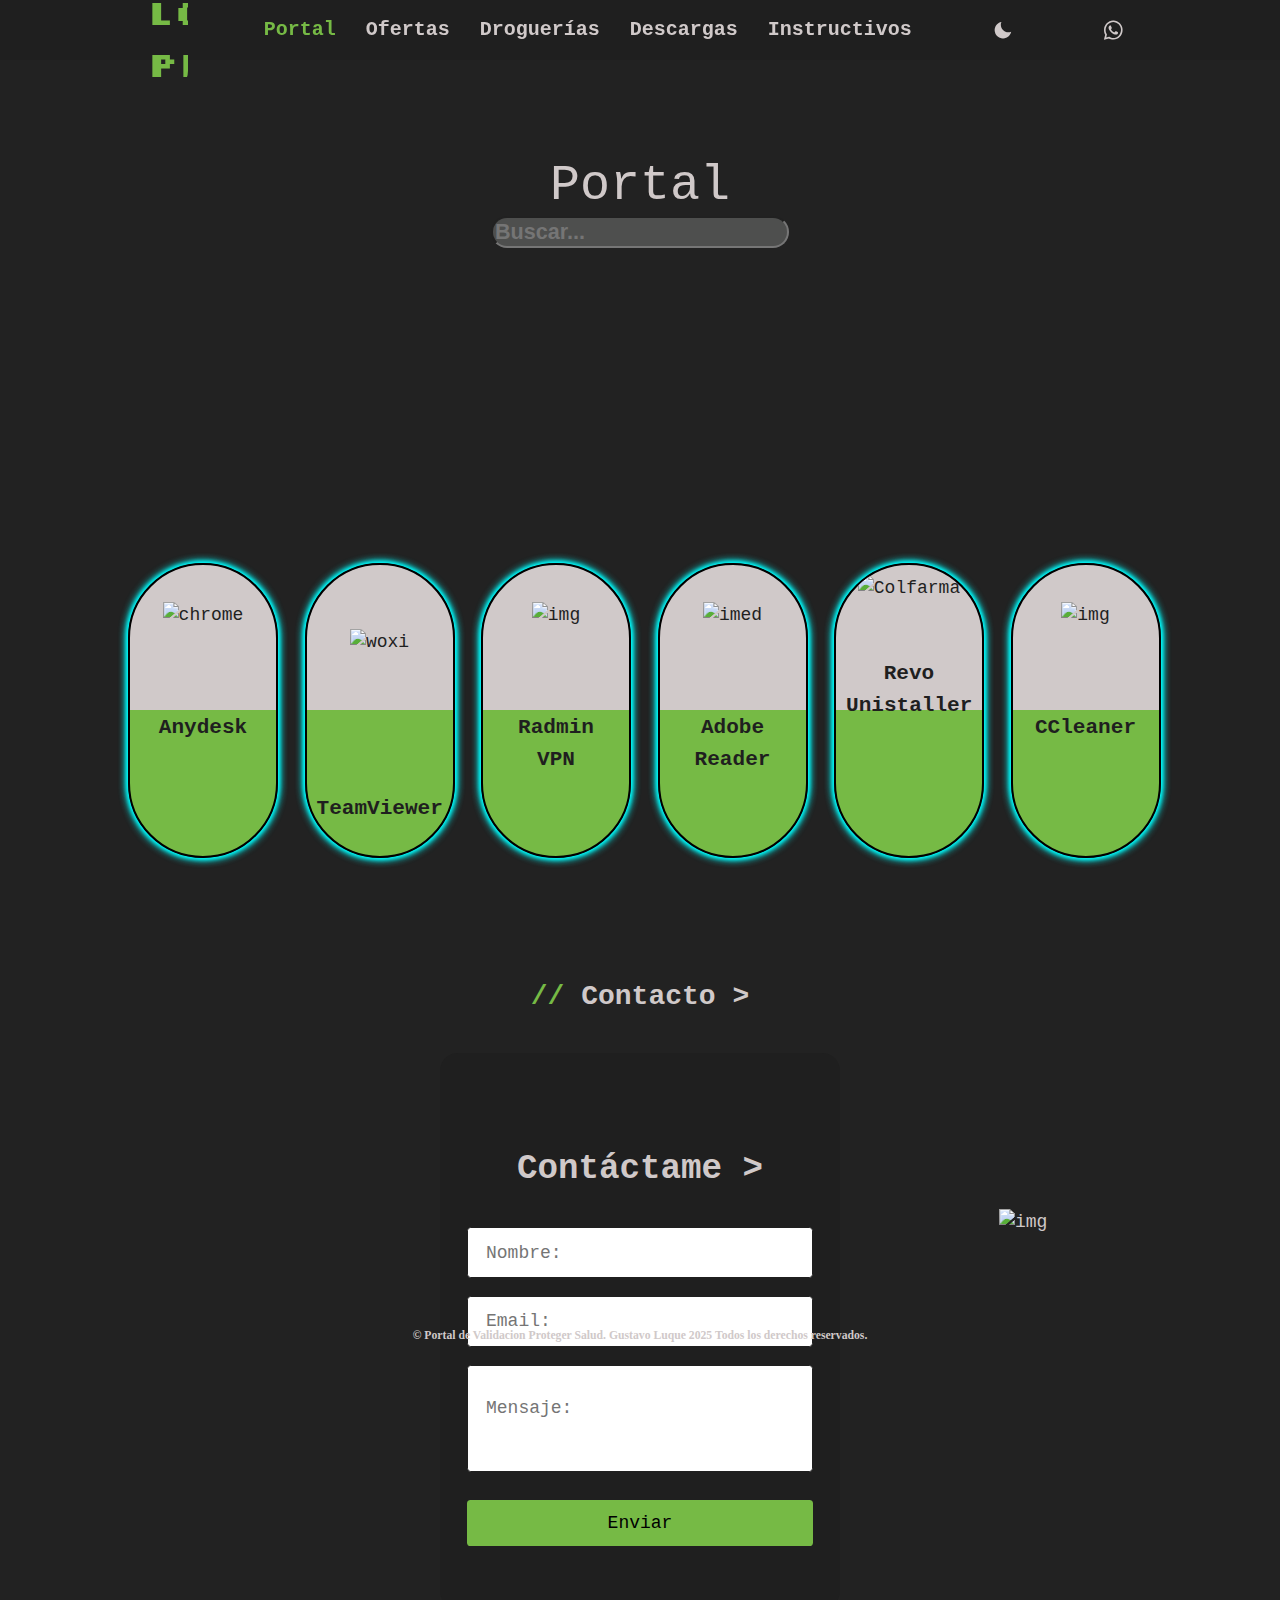
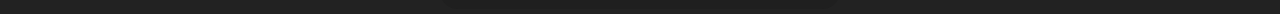
==== descargas.html @ 2fe13514 "first commit" ====
<!DOCTYPE html>
<html lang='es'>
  <head>
    <meta charset='UTF-8'>
    <meta name='viewport' content='width=device-width, initial-scale=1.0'>
    <title>Portal Proteger Salud</title>
    <link href='https://unpkg.com/boxicons@2.1.4/css/boxicons.min.css' rel='stylesheet'>
    <link rel='stylesheet' href='https://cdnjs.cloudflare.com/ajax/libs/Swiper/7.3.1/swiper-bundle.min.css'>
    <link rel="shortcut icon" href="https://res.cloudinary.com/dfc7m5ola/image/upload/v1731348946/images-removebg-preview_bbbcrh.png">
    <link rel='stylesheet' href='assets/css/style.css'>
    <link rel="preconnect" href="https://fonts.googleapis.com">
<link rel="preconnect" href="https://fonts.gstatic.com" crossorigin>
<link href="https://fonts.googleapis.com/css2?family=Silkscreen:wght@400;700&display=swap" rel="stylesheet">
  </head>
  <body>
    <header class="header">
      <nav class="nav container">
               
        <img class="logo" src="https://res.cloudinary.com/dfc7m5ola/image/upload/v1731023740/LOGOPS_mxkpll.jpg" alt="logo proteger">
     
        
        

        <div class="nav-menu">
          <button class="btn-close" type='button' aria-label="close menu">
            <i class='bx bx-x'></i>
          </button>

          <ul class="menu-list">
            <li class="list-item active">
              <a class="list-link" href='/'>Portal</a>
            </li>
            <li class="list-item">
              <a class="list-link" href='https://drive.google.com/drive/folders/1Pbu8H1teFAajiy5acbf0EU9o2hK8Aywe?usp=drive_link' target="_blank">Ofertas</a>
            </li>
            <li class="list-item">
              <a class="list-link" href='drogueria.html'>Droguerías</a>
            </li>
            <li class="list-item">
              <a class="list-link" href='descargas.html'>Descargas</a>
            </li>
            <li class="list-item">
              <a class="list-link" target="_blank" href='https://drive.google.com/drive/folders/16Sd7rdME9ksK0XBv2SO9UWL97iuMqJAL'>Instructivos</a>
            </li>
          </ul>
        </div>

        <div class="actions">
          
          <button class="btn-theme" type='button' aria-label="change theme">
            <i class='bx bxs-moon'></i>
          </button>
          <button class="btn-open" type='button' aria-label="show menu">
            <i class='bx bx-menu'></i>
          </button>
        </div>
        <button class="img-wht">
        <a target="_blank" href="https://web.whatsapp.com/" ><i class='bx bxl-whatsapp' class="img-wht"></i></a>
      </button>
      </nav>
    </header>
    <div>
      
    </div>
    <br><br><br><br>
    <br><br><br><br>

    <center>
      <input type="text" id="buscador" placeholder="Buscar..." class="browser">
<div id="mensaje-no-encontrado" style="display: none; margin-top: 10px;">No encontrado</div>

    </center>

    <main class='main'>
      <section id="hero" class='hero'>
        <div class='container'>
          <h1 class='hero-title'>    
            </h1>
          <p class='hero-description'> Portal </> <span></span></p>
        </div>
      </section>

      <section id="about" class='section-about'>
        
        
        <div class='container'>
          

        
            <!-- <button class="btn-contact" type='button' >
              <a href='#contact' >Contáctame  </a> <i class='bx bx-right-arrow-alt'></i> -->
            

          
              
      </section>

      <section id="skills" class='section skills'>        
       
        <div class='container'>
          <div class='skills-container'>            
            <div class='skills-tech'></div>
            
            </div>
        </div>
      </section>
      
      <!-- GALERIA HOME INFORMACION IMPORTANTE    -->
      <center>
      <section id="proyects" class='services'>              
           
        <div class='services-container'>  
            
          
          <article class='services-card'>
            <a target="_blank" href="https://anydesk.com/es/downloads/thank-you?dv=win_exe">
              <br>
              <img src='https://res.cloudinary.com/dfc7m5ola/image/upload/v1744676911/0_AXrqhz-Y6rstaSZj_zcdtg3.png' alt='chrome' width="200">
            
            <div class='services-info'>
              <br> 
              <h3 class="h3">Anydesk</h3>
              
                            
              </a>
            </div>
          </article>

          
          

          <article class='services-card'><br><br>
            <a target="_blank" href="https://www.asoprofarma.com.ar/Default.aspx" class='services-img'>
              <img src='https://res.cloudinary.com/dfc7m5ola/image/upload/v1744676266/TeamViewer_logo.svg_uhxz0b.png' alt='woxi' width="200">
            
            <div class='services-info'>
              <br><br><br>
              <h3 class="h3">TeamViewer</h3>
                        
              <div class="enlace">
                </a>
              </div>
              
            </div>
          </article>
          
          <article class='services-card'><br>
            <a target="_blank" href="https://download.radmin-vpn.com/download/files/Radmin_VPN_1.4.4642.1.exe">
            <div class='services-img'>
              <img src='https://res.cloudinary.com/dfc7m5ola/image/upload/v1744676389/Radmin-VPN-logo_1_lghugy.png' alt='img' width="200">
            </div>
            
            <div class='services-info'><br>
              <h3 class="h3">Radmin VPN</h3>
            </a>
            </div>
          </article> 
                    
          <article class='services-card'><br>
            <a target="_blank" href="https://get.adobe.com/es/reader/download?os=Windows+10&name=Reader+2025.001.20432+Spanish+Windows%2864Bit%29&lang=es&nativeOs=Windows+10&accepted=cr&declined=mss&preInstalled=&site=landing">
              <img src='https://res.cloudinary.com/dfc7m5ola/image/upload/v1744676558/images_7_3_eo0mys.png' alt='imed' width="200">
            
            <div class='services-info'><br>
              <h3 class="h3">Adobe Reader</h3>
                            
              <div class="enlace">
                </a>
              </div>
              </div>
          </article>

          <article class='services-card'>
            <a target="_blank" href="https://www.revouninstaller.com/es/start-freeware-download/"">
              <div class='services-img'>
              <img src='https://res.cloudinary.com/dfc7m5ola/image/upload/v1744676637/revo-uninstaller_1_jiox9z.png' alt='Colfarma' width="200">
            </div>
            <div class='services-info'>
              <h3 class="h3">Revo Unistaller</h3>
                            
              <div class="enlace">
                </a>
              </div>
              
            </div>
          </article>

          

          <article class='services-card'>
            <a target="_blank" href="https://www.ccleaner.com/ccleaner/download/standard">
            <div class='services-img'><br>
              <img  src="https://res.cloudinary.com/dfc7m5ola/image/upload/v1744676781/CCleaner_logo_2013_ardnqz.png" alt='img' width="200">
            </div></a>
            <div class='services-info'>
              <br>
              <h3 class="h3">CCleaner</h3>
              
              </>
              
            </div>
            
          </article> 
          

          <!-- <article class='services-card'>
            <a target="_blank" href="https://lofigenerator.com/">
            <div class='services-img'>
              <img src='https://res.cloudinary.com/dfc7m5ola/image/upload/v1703871670/1536875829_1536875809___original_drawn_by_waneella__c63cae1344766f14d9d184e5aafed065_v5dapu.gif' alt='img' width="200">
            </div></a>
            <div class='services-info'>
              <h3 class="h3">Responsabilidad</h3>
              
            </div>
          </article>

          <article class='services-card'>
            <a target="_blank" href="https://lofigenerator.com/">
            <div class='services-img'>
              <img src='https://res.cloudinary.com/dfc7m5ola/image/upload/v1703871670/1536875829_1536875809___original_drawn_by_waneella__c63cae1344766f14d9d184e5aafed065_v5dapu.gif' alt='img' width="200">
            </div></a>
            <div class='services-info'>
              <h3 class="h3">Responsabilidad</h3>
              
            </div>
          </article>   -->
          
      </section>
    </center>

      

      
       <!-- BARRA DE CONTACTO -->
       <section  class='section contact'>
          <h2 class='section-title'>Contacto ></h2>            
            <form id='contact' action="https://formspree.io/f/mrgnlkan"
            method="POST" class="form">
              <div class="form__container">
                <h2 class="form__title"> Contáctame > </h2>
                <input type="text" name="name"class="form__input" placeholder="Nombre:">
                <input type="text" name="email" class="form__input" placeholder="Email:">
                <textarea class="form__input form__input--message" placeholder="Mensaje:" name="message"></textarea>
                <input type="submit" value="Enviar" class="form__cta">
                </div>
            </form>
            <div class="img-end">
              <img  src="https://res.cloudinary.com/dfc7m5ola/image/upload/v1715137784/emoji-2_w8ujjw.png" alt='img' width="200">
            </div>
           
          
          
        
    </main>
    <center>
    <footer class="footy">
      <p><h3>&copy; Portal de Validacion Proteger Salud. Gustavo Luque 2025 Todos los derechos reservados.</h3></p>
    </footer>
  </center>

    <script src="https://unpkg.com/typed.js@2.1.0/dist/typed.umd.js"></script>
    <script>
      const typed = new Typed('.hero-description span', {
        strings: [
          '<b>Validación .</b>', '<b>Ofertas .</b>', '<b>Droguerias .</b>'
        ],
        typeSpeed: 60,
        backSpeed: 60,
        loop: true,
        cursorChar: '|',
      })
    </script>

    <script src='https://cdnjs.cloudflare.com/ajax/libs/Swiper/7.3.1/swiper-bundle.min.js'></script>
    <script>
      const swiper = new Swiper('.swiper', {
        direction: 'horizontal',
        dragEvents: true,
        loop: true,
        autoHeight: false,
        centeredSlides: true,
        slidesPerView: 1,

        breakpoints: {
          640: {
            slidesPerView: 2,
            spaceBetween: 40,
          },
          992: {
            slidesPerView: 3,
            spaceBetween: 40,
          }
        },

        pagination: {
          el: '.swiper-pagination',
        },

        navigation: {
          nextEl: '.swiper-button-next',
          prevEl: '.swiper-button-prev',
        }
      })
    </script>

    <script src="assets/js/index.js"></script>

    <script>
      document.getElementById("buscador").addEventListener("keyup", function () {
        const filtro = this.value.toLowerCase();
        const tarjetas = document.querySelectorAll(".services-card");
        const mensaje = document.getElementById("mensaje-no-encontrado");
    
        let algunaVisible = false;
    
        tarjetas.forEach(tarjeta => {
          const titulo = tarjeta.querySelector("h3").textContent.toLowerCase();
          const coincide = titulo.includes(filtro);
          tarjeta.style.display = coincide ? "block" : "none";
          if (coincide) algunaVisible = true;
        });
    
        mensaje.style.display = algunaVisible ? "none" : "block";
      });
    </script>
    
    
  </body>
</html>
---- assets/css/style.css ----
:root {
    --bg-body: #222;
    --bg-alt: #1f1f1f;
    --txt-body: #d0c9c9;
    --family-body: monospace;
  
    --header-height: 60px;
    --primary-color: rgb(118, 186, 69);
  }
  
  .light {
    --bg-body: #fff;
    --bg-alt: #f2f2f2;
    --txt-body: #39c221b8;
    --primary-color: rgb(3, 121, 195);
  
  }
  
  html {
    font-size: 62.5%;
    line-height: 1.5;
    box-sizing: border-box;
    scroll-behavior: smooth;
    -webkit-font-smoothing: antialiased;
    -moz-osx-font-smoothing: grayscale;
  }
  
  *,
  *::before,
  *::after {
    box-sizing: inherit;
  }
  
  body {
    background-color: var(--bg-body);
    color: var(--txt-body);
    font-family: var(--family-body);
    font-size: 1.8rem;
    margin: 0;
  }
  
  a {
    color: inherit;
    text-decoration: none;
  }
  
  img {
    max-width: 100%;  
    width: 100vh; 
    
    height: auto;
  }
  
  
  button {
    background-color: transparent;
    border: none;
    cursor: pointer;
    display: flex;
    align-items: center;
    font-size: 20px;
    color: var(--txt-body);
  }
  
  a:hover{
    border-radius: 25px;
    
  }

  a div:hover {
    background-color: ;
  }

  body::-webkit-scrollbar {
    width: 11px;               /* width of the entire scrollbar */
  }
  
  body::-webkit-scrollbar-track {
    background: #07060ad0;        /* color of the tracking area */
  }
  
  body::-webkit-scrollbar-thumb {
    background-color: var(--bg-body);    /* color of the scroll thumb */
    border-radius: 5px;       /* roundness of the scroll thumb */
    border: 2px solid #3aa873;  /* creates padding around scroll thumb */
  }


  .logo {
    max-width: 40px;
    border-radius: 50px;
  }
  
  .browser {
    border-radius: 152px;
    background-color: rgba(251, 254, 251, 0.205);
    color: var(--primary-color);
    font-weight: bold;
    font-size: larger;

  }

  /* Clases reutilizables */
  .container {
    max-width: 1024px;
    margin: 0 auto;
    padding: 0 20px;
  }
  
  .main {   
    margin-top: var(--header-height);
  }
  
  .section {
    padding: 95px 0 80px;
  }
  .section-about {
    margin-top: -540px;
  }
  
  .section-title {
    font-size: 28px;
    font-weight: 700;
    text-align: center;
    margin-bottom: 35px;
  }
  
  .section-title::before {
    content: '// ';
    color: var(--primary-color);
  }

  .img-center {
    max-width: 250px;
    margin-top: 150pxpx
    margin-left: 1190px;
  }

  .img-center:hover {
    transform:scale(1.2);
  }

  .img-end {
    max-width: 300px;
    margin-top: -400px;
    margin-left: 1190px;
    
  }

 
  /* Navbar */
  .header {
    position: fixed;
    top: 0;
    left: 0;
    width: 100%;
    height: var(--header-height);
    z-index: 5;
    background-color: var(--bg-alt);
  }
  
  .nav {
    height: inherit;
    display: flex;
    justify-content: space-between;
    align-items: center;
  }
  
  .logo {
    font-size: 35px;
    font-weight: 700;
    font-family: "Silkscreen";
    color: var(--primary-color);
  }
  
  .logo span {
    color: var(--primary-color);
  }
  
  .btn-close {
    display: none;
  }
  
  .menu-list {
    list-style: none;
    padding: 0;
    margin: 0;
    display: flex;
    gap: 30px;
  }
  

  
  /* de 0 a 768px */
  @media (max-width: 768px) {
    .nav-menu {
      position: fixed;
      top: var(--header-height);
      left: -100%;
      width: 80%;
      height: calc(100vh - var(--header-height));
      padding: 60px 20px 40px;
      background-color: #565555;
      transition: left .5s ease-in-out;
    }
    .img-center {
      max-width: 200px;
      margin-top: 100px;
      margin-left: 100px;
    }
    .img-center:hover {
      transform: translate(0) scale(1);

    }
    .img-end {
      max-width: 50px;
      margin-top: 50px;
      margin-left: px;
      
    }
  
  
    .show-menu {
      left: 0;
    }
        
    .hero {
      margin-top: 210px;
    }
    
    .section-about {
      margin-top: -550px;
    }
    
    .btn-close {
      position: absolute;
      top: 20px;
      right: 20px;
      font-size: 28px;
      display: block;
    }
  
    .menu-list {
      flex-direction: column;
    }
  }
  
  .list-link {
    font-size: 20px;
    font-weight: 600;
    transition: color .3s;
  }
  
  .list-item.active .list-link {
    color: var(--primary-color);
  }
  
  
  .list-link:hover {
    color: var(--primary-color);
  }

  .services-card:hover {
    transform: scale(1.1);
    
    
    
    
  }
  .services-card a:hover {
    
  }
  
  .img-wht{
    margin-top: 5px;
    font-size: 25px;
    
  }

  .img-wht:hover{
    transform: none;
    
  }
  
 
  .actions {
    display: flex;
    align-items: center;
    gap: 5px;
  }
  
  button.btn-open {
    font-size: 28px;
  }
  
  @media (min-width: 768px) {
    .btn-open {
      display: none;
    }
  } 
  @media (min-width: 1100px) {
    .img-center {
      max-width: 200px;
      margin-top: 200px;
      margin-left: 1000px;
    }
    .hero {
      margin-top: 100px;
    }
    .img-end {
      max-width: 1500px;
      
      margin-left: 999px;
      
    }
    
  }
  

  @media (min-width: 1400px) {
    .img-center {
      max-width: 200px;
      margin-top: 200px;
      margin-left: 1100px;
    }
    .img-center:hover {
      transform: translate(0) scale(1);

    }
    .img-end {
      max-width: 50px;
      margin-top: 60px;
      margin-left: 999px;
      
    }
    .hero {
      margin-top: 100px;
    }
    
    .section-about {
      margin-top: -550px;
    }
    .img-end {
      max-width: 400px;
      margin-top: -400px;
      margin-left: -1200x;
      
    }
  
  }
  
  /* Hero */
  .hero {
    width: 100%;
    height: calc(100vh - var(--header-height));
    display: flex;
    justify-content: center;
    align-items: center;
    text-align: center;
  }
  
  .hero-title {
    font-size: 120px;
    line-height: 1;
    margin-top: -700px;
  }
  
  .hero-title span {
    color: var(--primary-color);
    
  }
  
  .hero-description {
    font-size: 50px;
   
  }
  
  .hero-description span {
    color: var(--primary-color);
  }
  

  .enlace {
    font-size: 30px;
  }
  
  .enlace:hover{
    cursor: pointer;
    transform: perspective(5);
  }
  /* About */
  .about-info {
    display: flex;
    flex-direction: column;
    text-align: center;
    align-items: center;    
    gap: 10px;
    margin-bottom: 30px;
  }
  
  .about-info div {
    margin: 0 auto;
  }
  
  .about-img {
    display: none;
  }

  .skills-soft {
    background-color: var(--bg-alt);
    border-radius: 10px;
    padding: 1.5em 1em;
    list-style: none;
    margin-left: 50px;
  }

 
  
  @media (min-width: 768px) {
    .about .container {
      display: flex;
      gap: 30px;
    }
  
    .about-img {
      display: block;
      flex-shrink: 0;
      margin: 0 auto;
      width: 200px;
      height: auto;
    }
    .skill-item {
      display: flex;
      padding-left: 300PX;
      align-items: center;
      gap: 8px;
      margin-bottom: 8px;
      
    }
    .div {
      margin: 0 auto;
      max-width: 0 auto;
      display: flex;
      justify-content: space-around;
    }
    .audio { 
    
      margin: 0;
    }
  }  
  
  .btn-contact {
    font-size: inherit;
    color: var(--primary-color);
  }
  
  .btn-contact i {
    transform: translateX(0);
    transition: transform .3s;
  }
  
  .btn-contact:hover i {
    transform: translateX(10px);
  }
  
  /* Skills */
  .skills-container {
    display: flex;
    flex-direction: column;
    gap: 40px;
    text-align: justify;
    
  }
  
  .skills-tech {
    display: grid;
    grid-template-columns: repeat(auto-fit, minmax(100px, 1fr));
    gap: 20px;
  }
  
  .skill {
    background-color: var(--bg-alt);
    border-radius: 10px;
    padding: 1.5em 1em;
    text-align: center;
    justify-content: center;
    
  }
  
  .skill img {
    width: 50px;
    height: auto;
  }
  
  .skill h3 {
    font-size: 17px;
    margin: 0;
    margin-top: 10px;
  }
  
  
  .skill-item {
    display: flex;
    
    align-items: center;
    gap: 10px;
    margin-bottom: 10px;
    
  }
  
  .skill-item svg {
    width: 25px;
    height: auto;
    color: var(--primary-color);
  }
  
  /* Testimonials */
  .swiper {
    padding: 1.5em;
  }
  
  .swiper .card {
    padding: 1.5em;
    border-radius: 10px;
    text-align: center;
    display: grid;
    justify-items: center;
    align-items: center;
    margin: 0 auto;
  }
  
  .swiper .swiper-slide {
    margin: 0;
    height: auto;
    width: 100%;
    padding: 0;
    opacity: 0.2;
    background: var(--bg-alt);
    border-radius: 6px;
    transition: all 0.5s ease-in-out;
  }
  
  .swiper .swiper-slide.swiper-slide-active {
    opacity: 1;
    transform: scale(1.1);
  }
  
  .swiper .swiper-nav-wrapper {
    bottom: 0;
    left: 0;
    right: 0;
    display: flex;
    justify-content: center;
    align-items: center;
    margin: 0 auto;
    width: auto;
    padding-top: 3em;
  }
  
  .swiper .swiper-nav-wrapper .swiper-button-next,
  .swiper .swiper-nav-wrapper .swiper-button-prev {
    top: 0;
    top: auto;
    left: auto;
    right: auto;
    position: relative !important;
  }
  
  .swiper .swiper-nav-wrapper .swiper-button-next:after,
  .swiper .swiper-nav-wrapper .swiper-button-prev:after {
    display: none;
  }
  
  .swiper .swiper-nav-wrapper .swiper-button-next,
  .swiper .swiper-nav-wrapper .swiper-button-prev,
  .swiper .swiper-nav-wrapper .swiper-container-rtl .swiper-button-prev,
  .swiper .swiper-nav-wrapper .swiper-container-rtl .swiper-button-next {
    width: 20px;
    height: 20px;
    margin: 0;
    padding: 0;
  }
  
  .swiper .swiper-nav-wrapper .swiper-button-prev i,
  .swiper .swiper-nav-wrapper .swiper-button-next i {
    font-size: 38px;
    color: var(--txt-body);
  }
  
  .swiper-pagination {
    margin: 0;
    padding: 0;
    position: relative !important;
    display: block;
    width: auto;
  }
  
  .swiper-pagination .swiper-pagination-bullets .swiper-pagination-bullet {
    margin: 0;
    background: var(--txt-body) !important;
  }
  
  .swiper-pagination-bullet {
    background: var(--primary-color) !important;
    transition: all 0.2s ease-in-out;
  }
  
  .swiper-pagination-bullets.swiper-pagination-horizontal {
    display: flex;
    flex-direction: row;
    justify-content: center;
    align-items: center;
    bottom: 0;
    top: 0;
    bottom: 0;
    width: auto;
    padding: 0 1.5em;
  }
  
  .swiper-pagination-bullet-active {
    transform: scale(1.5);
  }
  
  /* imagenes random */
  .services {
    max-width: 1024px;
    margin: 0;    
    padding: 0px;    
    background-size: center;  
    width: image 200px; 
    margin-top: -260px;
    
  }

  .services-img{
   
    }
  
   /* imagenes random  */
  .services-container {    
    left:4em;
    display: grid;    
    gap: 35px;    
    grid-template-columns: repeat(auto-fit, minmax(120px, auto));
    
  }
 
    
  .services-card {  
    background-color: var(--primary-color );
    border-radius: 5000px;    
    overflow: hidden;
    color:var(--bg-alt);
    padding: 10px;
    border: 2px solid black;
    box-shadow:
    0 0 5px #0ff,
    0 0 10px #0ff,
    0 0 10px #0ff,
    0 0 5px #0ff;    
    background: linear-gradient(to bottom, var(--txt-body) 50%, var(--primary-color) 50%);
    width: 150px;
  }
  
  
  .services-info {
   padding-top: 35px;
   
  }

  

  
  
  /* CONTACTO */
  
  .div {
    margin: 0 auto;
    max-width: 1024px;
    display: flex;
    justify-content: space-evenly;
    padding-top:10% ;
    
  }
  .div a {  
    font-size: 35px;
    width: 60px;
    height: 60px;
    line-height: 60px;
    text-align: center;
    background: #010202;
    color: #f1f1f1;
    border-radius: 50%;
    box-shadow: 2px 2px 5px rgba(3, 194, 242, 0.496);
    transition: all .4s ease-in-out;
  } 
  
  .div5 a {  
    font-size: 28px;
    width: 40px;
    height: 40px;
    line-height: 40px;
    text-align: center;
    background: #010202;
    color: #f1f1f1;
    border-radius: 50%;
    box-shadow: 2px 2px 5px rgba(115, 138, 160, 0.496);
    transition: all .4s ease-in-out;
  
  }  
  .div a:hover {
    color: cyan;
    transform:scale(1.2)
  }
  .div5 a:hover {
    color: rgb(0, 89, 255);
    transform:scale(1.2)
  }
  .footy {
    font-family: 'Times New Roman', Times, serif;
    font-size: 10px;
     
  }
  
  
  
  .audio { 
    margin: 0 auto;
    width: fit-content;
  }


 
  .form {
  background-color: var(--bg-alt);
  width: 90%;
  max-width: 400px; 
  margin: auto;
  flex-direction: column;
  border-radius: 1em;
  padding: 3.5em 1.5em;

  } 
  .form::before {
    background-color: var(--primary-color);
  } 
  .form__title {
    text-align: center;
    font-size: 1.9em;
    margin-bottom: .4em;
  }

  .form__container {
    width: 100%;
    display: grid;
    gap: 1em;

  }
  .form__input {
  font-family: inherit;
  font-size:  1em;
  padding: .8em 1em;
  outline: none;
  border: none;
  border: .7px solid var(--bg-alt);
  border-radius: 0.2em;
  }  

  .form__input--message {
    resize: none;
    padding: 1.8em 1em;
    margin-bottom: .6em;
  }

  .form__cta {
  font-family: inherit;
  background-color: var(--primary-color);
  border: none;
  font-weight: 300;
  font-size: 1em;
  padding: .7em 0;
  border-radius: .2em;
  cursor: pointer;
  font-weight: 400;
  }
@media (max-width:450px){
  .form {
      padding: 3.5em 1em;
    }
    
  }
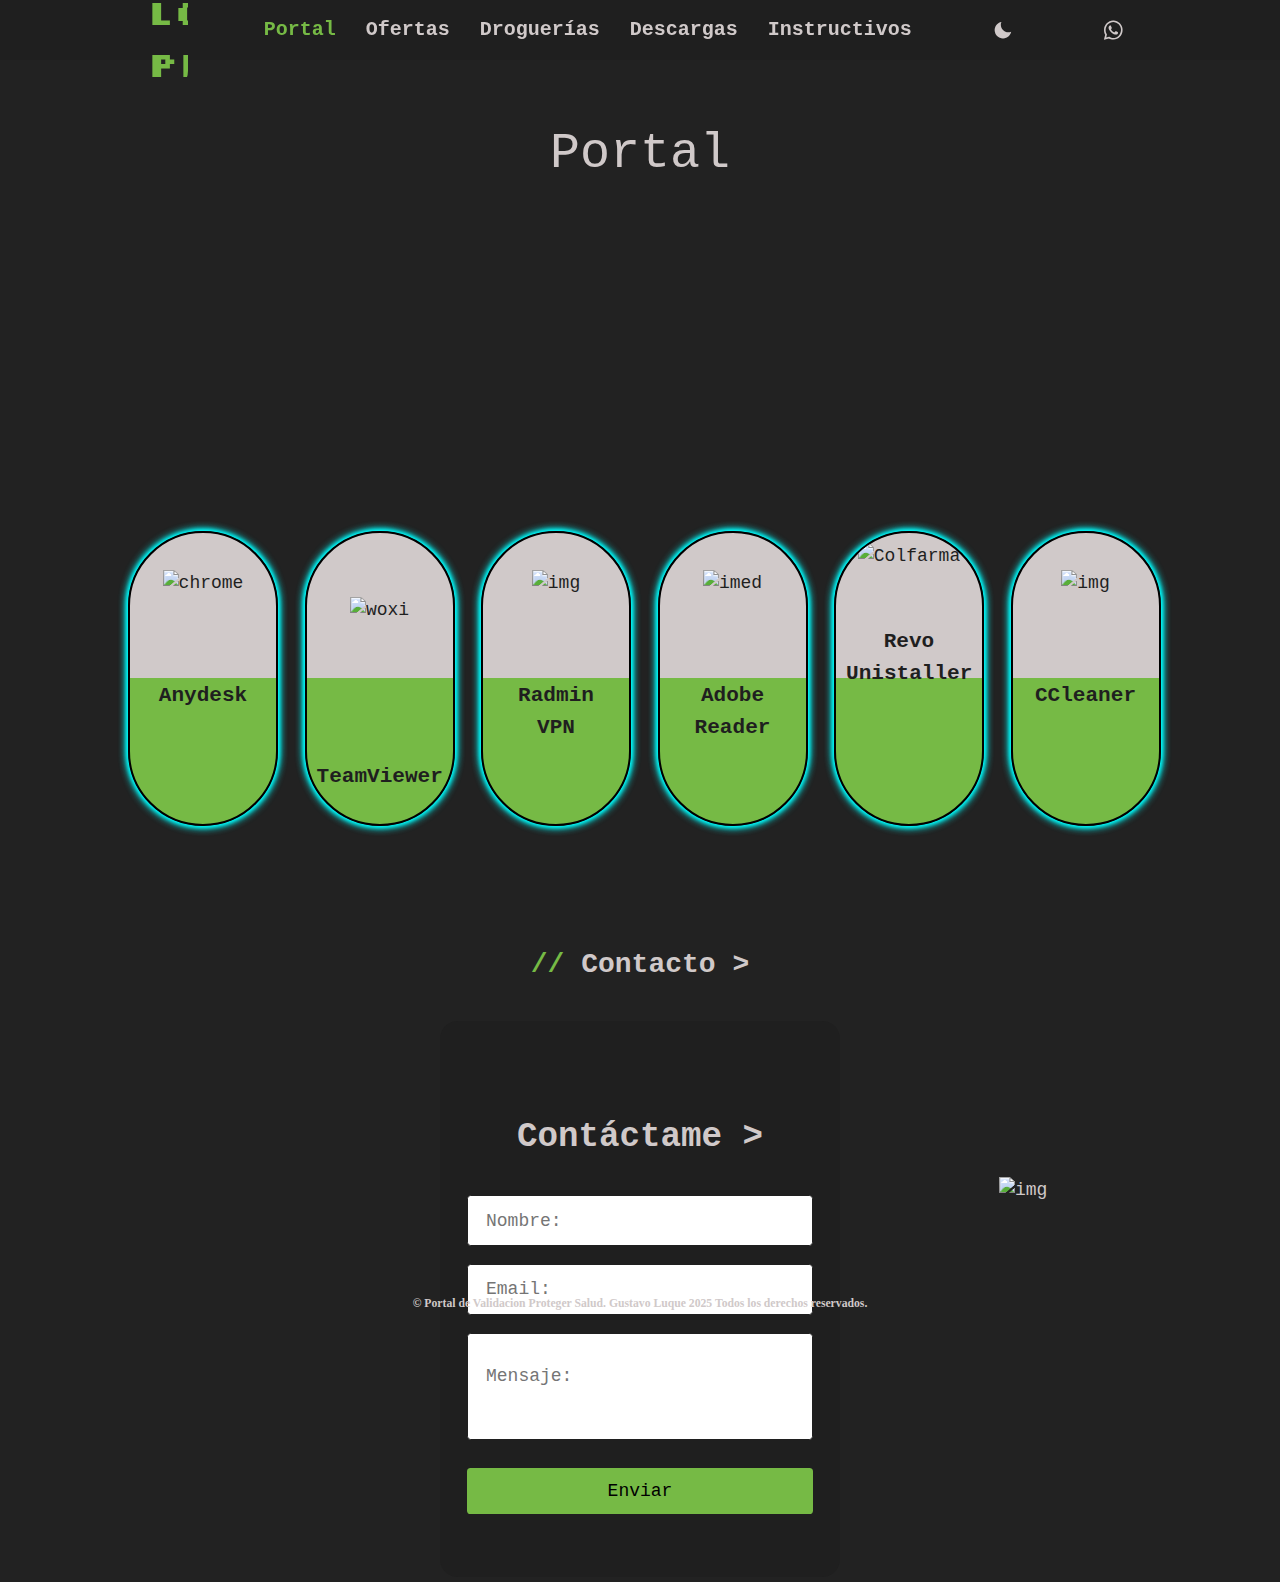
==== commit 8fc5afba: "Update descargas.html" ====
--- a/descargas.html
+++ b/descargas.html
@@ -65,11 +65,7 @@
     <br><br><br><br>
     <br><br><br><br>
 
-    <center>
-      <input type="text" id="buscador" placeholder="Buscar..." class="browser">
-<div id="mensaje-no-encontrado" style="display: none; margin-top: 10px;">No encontrado</div>
-
-    </center>
+    
 
     <main class='main'>
       <section id="hero" class='hero'>
